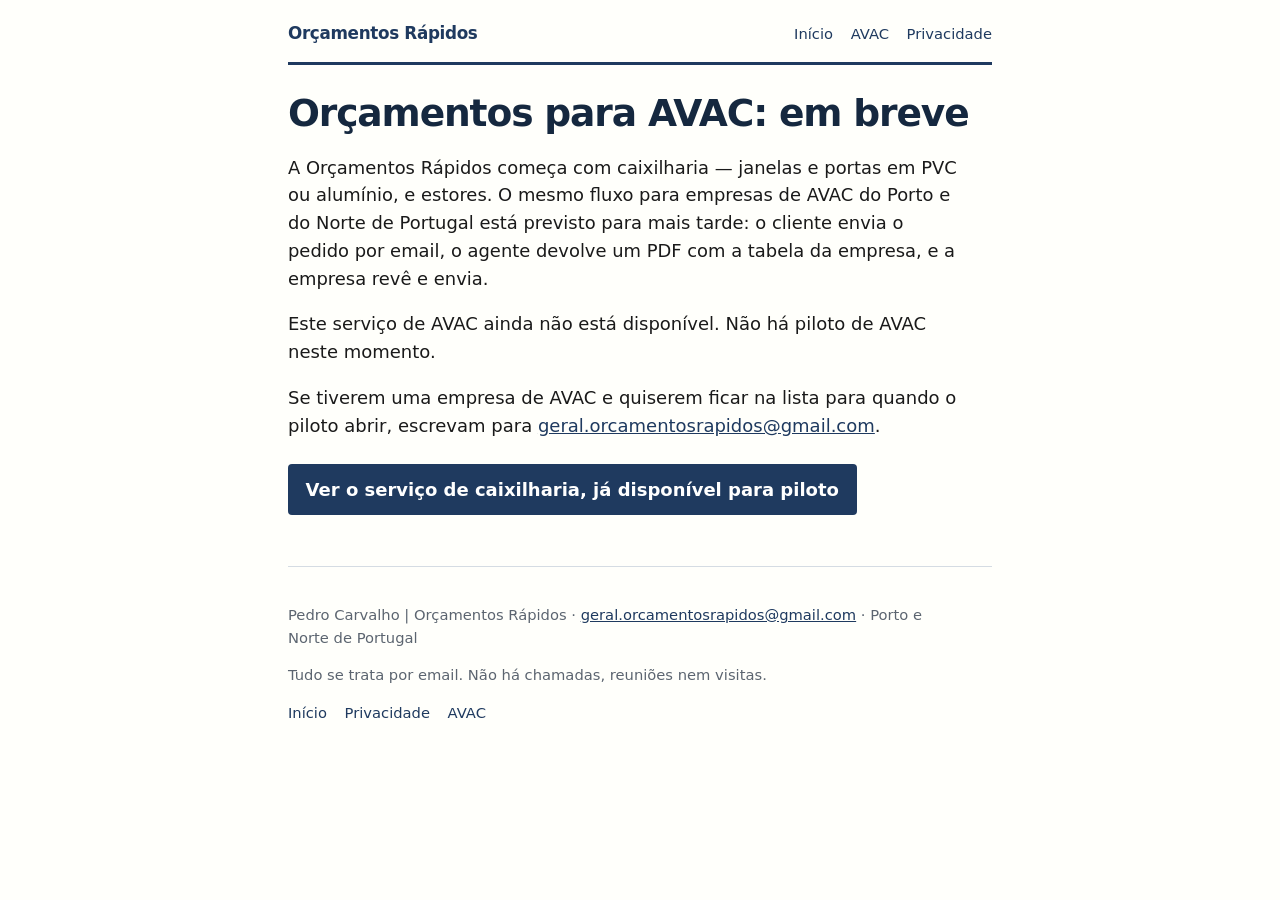
==== avac.html @ dfaf5e06 "Strengthen the landing page for search and a clearer offer. Add a direct H1, a three-step flow, pric" ====
<!DOCTYPE html>
<html lang="pt-PT">
<head>
  <meta charset="utf-8">
  <meta name="viewport" content="width=device-width, initial-scale=1">
  <title>Orçamentos automáticos para AVAC, em breve | Orçamentos Rápidos</title>
  <meta name="description" content="A Orçamentos Rápidos começa com caixilharia. O mesmo fluxo de orçamentos em PDF por email para empresas de AVAC no Porto e no Norte está previsto para mais tarde.">
  <link rel="canonical" href="https://orcamentosrapidos.pt/avac.html">
  <link rel="stylesheet" href="styles.css">
  <meta name="robots" content="index, follow">
</head>
<body>
  <header>
    <a class="logo" href="https://orcamentosrapidos.pt/">Orçamentos Rápidos</a>
    <nav aria-label="Navegação">
      <a href="https://orcamentosrapidos.pt/">Início</a>
      <a href="https://orcamentosrapidos.pt/avac.html">AVAC</a>
      <a href="https://orcamentosrapidos.pt/privacidade.html">Privacidade</a>
    </nav>
  </header>
  <main>
    <h1>Orçamentos para AVAC: em breve</h1>
    <p class="lead">A Orçamentos Rápidos começa com caixilharia — janelas e portas em PVC ou alumínio, e estores. O mesmo fluxo para empresas de AVAC do Porto e do Norte de Portugal está previsto para mais tarde: o cliente envia o pedido por email, o agente devolve um PDF com a tabela da empresa, e a empresa revê e envia.</p>
    <p>Este serviço de AVAC ainda não está disponível. Não há piloto de AVAC neste momento.</p>
    <p>Se tiverem uma empresa de AVAC e quiserem ficar na lista para quando o piloto abrir, escrevam para <a href="mailto:geral.orcamentosrapidos@gmail.com?subject=Lista%20de%20espera%20AVAC">geral.orcamentosrapidos@gmail.com</a>.</p>
    <p><a class="cta" href="https://orcamentosrapidos.pt/">Ver o serviço de caixilharia, já disponível para piloto</a></p>
  </main>
  <footer>
    <p>Pedro Carvalho | Orçamentos Rápidos · <a href="mailto:geral.orcamentosrapidos@gmail.com">geral.orcamentosrapidos@gmail.com</a> · Porto e Norte de Portugal</p>
    <p>Tudo se trata por email. Não há chamadas, reuniões nem visitas.</p>
    <nav aria-label="Rodapé">
      <a href="https://orcamentosrapidos.pt/">Início</a>
      <a href="https://orcamentosrapidos.pt/privacidade.html">Privacidade</a>
      <a href="https://orcamentosrapidos.pt/avac.html">AVAC</a>
    </nav>
  </footer>
</body>
</html>
---- styles.css ----
:root {
  --navy: #1F3A5F;
  --navy-dark: #15283F;
  --ink: #1A1A1A;
  --muted: #5C6570;
  --line: #D5DCE3;
  --paper: #FFFffb;
  --wash: #F4F7FB;
  --accent: #C46B2D;
}
* { box-sizing: border-box; }
html { scroll-behavior: smooth; }
body {
  margin: 0;
  font: 18px/1.55 system-ui, "Segoe UI", Roboto, "Helvetica Neue", Arial, sans-serif;
  color: var(--ink);
  background: var(--paper);
}
header, main, footer { width: min(44rem, calc(100% - 2rem)); margin-left: auto; margin-right: auto; }
header {
  display: flex; flex-wrap: wrap; justify-content: space-between; align-items: baseline;
  gap: 0.75rem 1.5rem;
  padding: 1.25rem 0 1rem;
  border-bottom: 3px solid var(--navy);
}
.logo { font-weight: 700; color: var(--navy); letter-spacing: -0.02em; font-size: 1.05rem; text-decoration: none; }
nav { display: flex; flex-wrap: wrap; gap: 0.75rem 1.1rem; }
nav a { color: var(--navy); text-decoration: none; font-size: 0.92rem; }
nav a:hover, nav a:focus { text-decoration: underline; }
h1 { font-size: clamp(1.8rem, 4.5vw, 2.35rem); line-height: 1.2; letter-spacing: -0.03em; color: var(--navy-dark); margin: 1.6rem 0 0.8rem; }
h2 { font-size: 1.35rem; line-height: 1.3; color: var(--navy); margin: 2.4rem 0 0.7rem; }
h3 { font-size: 1.05rem; margin: 1.3rem 0 0.4rem; color: var(--navy-dark); }
p, li { max-width: 42rem; }
.lead { font-size: 1.12rem; }
.muted, .nota { color: var(--muted); }
.nota { font-size: 0.92rem; }
a { color: var(--navy); }
.cta {
  display: inline-block; margin: 0.4rem 0 0.2rem; padding: 0.7rem 1.1rem;
  background: var(--navy); color: #fff; text-decoration: none; font-weight: 700;
  border-radius: 4px;
}
.cta:hover, .cta:focus { background: var(--navy-dark); }
.cta-sec { background: transparent; color: var(--navy); border: 2px solid var(--navy); margin-left: 0.4rem; }
.cta-sec:hover, .cta-sec:focus { background: var(--wash); color: var(--navy-dark); }
ol.passos { list-style: none; padding: 0; margin: 1rem 0 1.2rem; counter-reset: passo; display: grid; gap: 0.8rem; }
ol.passos li {
  counter-increment: passo;
  background: var(--wash);
  border: 1px solid var(--line);
  padding: 0.9rem 1rem 0.9rem 3.2rem;
  position: relative;
  max-width: none;
}
ol.passos li::before {
  content: counter(passo);
  position: absolute; left: 0.75rem; top: 0.85rem;
  width: 1.7rem; height: 1.7rem; border-radius: 50%;
  background: var(--navy); color: #fff;
  font-weight: 700; font-size: 0.95rem;
  display: flex; align-items: center; justify-content: center;
}
ol.passos strong { display: block; color: var(--navy-dark); margin-bottom: 0.15rem; }
.preco {
  background: var(--wash); border: 1px solid var(--line);
  padding: 1.1rem 1.2rem; margin: 1rem 0 1.2rem;
}
.preco .valor { font-size: 1.6rem; font-weight: 700; color: var(--navy-dark); letter-spacing: -0.02em; margin: 0 0 0.35rem; }
.preview {
  background: var(--wash); border: 1px solid var(--line);
  padding: 1rem; margin: 1rem 0 1.2rem;
}
.selo {
  display: inline-block; margin: 0 0 0.7rem;
  padding: 0.2rem 0.55rem;
  background: var(--accent); color: #fff;
  font-weight: 700; font-size: 0.82rem; letter-spacing: 0.02em;
  text-transform: uppercase;
}
.paginas {
  display: grid;
  grid-template-columns: 1fr;
  gap: 0.7rem;
}
@media (min-width: 36rem) {
  .paginas { grid-template-columns: 1fr 1fr 1fr; }
}
.paginas a { display: block; }
.paginas img {
  width: 100%; height: auto;
  border: 1px solid var(--line);
  background: #fff;
  display: block;
}
.breve { border-left: 3px solid var(--accent); padding: 0.2rem 0 0.2rem 0.9rem; }
details { border-bottom: 1px solid var(--line); padding: 0.6rem 0; }
details summary { cursor: pointer; font-weight: 700; color: var(--navy-dark); }
details p { margin: 0.45rem 0 0.2rem; }
footer {
  margin-top: 3rem; padding: 1.4rem 0 2.4rem;
  border-top: 1px solid var(--line);
  font-size: 0.92rem; color: var(--muted);
}
footer nav { margin-top: 0.4rem; }
@media (max-width: 40rem) {
  body { font-size: 17px; }
  .cta-sec { margin-left: 0; }
}
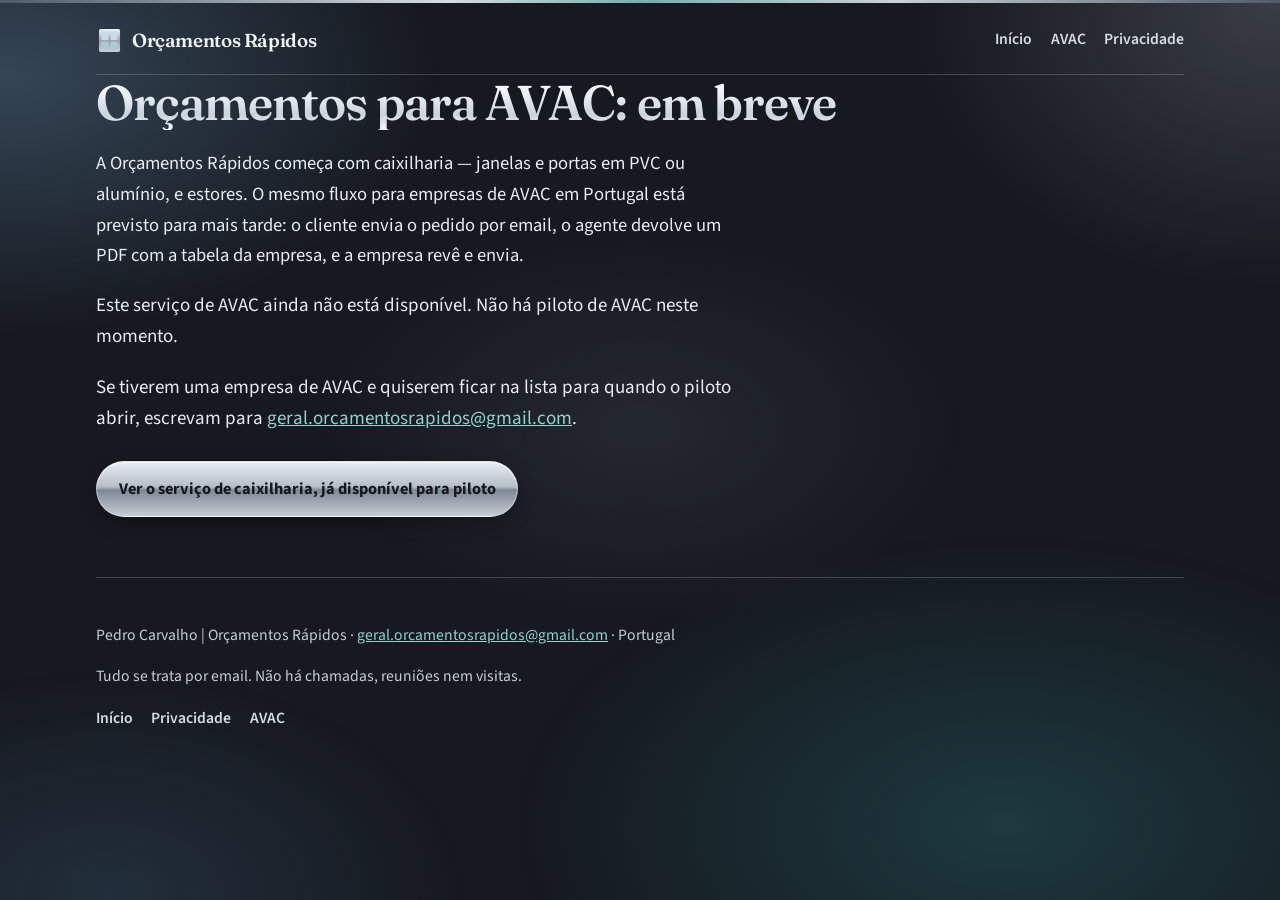
==== commit d218cf5e: "Tighten the landing page for all of Portugal and publish readiness. Retarget copy and structured dat" ====
--- a/avac.html
+++ b/avac.html
@@ -4,7 +4,7 @@
   <meta charset="utf-8">
   <meta name="viewport" content="width=device-width, initial-scale=1">
   <title>Orçamentos automáticos para AVAC, em breve | Orçamentos Rápidos</title>
-  <meta name="description" content="A Orçamentos Rápidos começa com caixilharia. O mesmo fluxo de orçamentos em PDF por email para empresas de AVAC no Porto e no Norte está previsto para mais tarde.">
+  <meta name="description" content="A Orçamentos Rápidos começa com caixilharia. O mesmo fluxo de orçamentos em PDF por email para empresas de AVAC em Portugal está previsto para mais tarde.">
   <link rel="canonical" href="https://orcamentosrapidos.pt/avac.html">
   <link rel="stylesheet" href="styles.css">
   <meta name="robots" content="index, follow">
@@ -20,13 +20,13 @@
   </header>
   <main>
     <h1>Orçamentos para AVAC: em breve</h1>
-    <p class="lead">A Orçamentos Rápidos começa com caixilharia — janelas e portas em PVC ou alumínio, e estores. O mesmo fluxo para empresas de AVAC do Porto e do Norte de Portugal está previsto para mais tarde: o cliente envia o pedido por email, o agente devolve um PDF com a tabela da empresa, e a empresa revê e envia.</p>
+    <p class="lead">A Orçamentos Rápidos começa com caixilharia — janelas e portas em PVC ou alumínio, e estores. O mesmo fluxo para empresas de AVAC em Portugal está previsto para mais tarde: o cliente envia o pedido por email, o agente devolve um PDF com a tabela da empresa, e a empresa revê e envia.</p>
     <p>Este serviço de AVAC ainda não está disponível. Não há piloto de AVAC neste momento.</p>
     <p>Se tiverem uma empresa de AVAC e quiserem ficar na lista para quando o piloto abrir, escrevam para <a href="mailto:geral.orcamentosrapidos@gmail.com?subject=Lista%20de%20espera%20AVAC">geral.orcamentosrapidos@gmail.com</a>.</p>
     <p><a class="cta" href="https://orcamentosrapidos.pt/">Ver o serviço de caixilharia, já disponível para piloto</a></p>
   </main>
   <footer>
-    <p>Pedro Carvalho | Orçamentos Rápidos · <a href="mailto:geral.orcamentosrapidos@gmail.com">geral.orcamentosrapidos@gmail.com</a> · Porto e Norte de Portugal</p>
+    <p>Pedro Carvalho | Orçamentos Rápidos · <a href="mailto:geral.orcamentosrapidos@gmail.com">geral.orcamentosrapidos@gmail.com</a> · Portugal</p>
     <p>Tudo se trata por email. Não há chamadas, reuniões nem visitas.</p>
     <nav aria-label="Rodapé">
       <a href="https://orcamentosrapidos.pt/">Início</a>
--- a/styles.css
+++ b/styles.css
@@ -1,108 +1,664 @@
+@font-face {
+  font-family: "Fraunces";
+  font-style: normal;
+  font-weight: 500 700;
+  font-display: swap;
+  src: url("fonts/fraunces-latin.woff2") format("woff2");
+}
+@font-face {
+  font-family: "Source Sans 3";
+  font-style: normal;
+  font-weight: 400 700;
+  font-display: swap;
+  src: url("fonts/source-sans-3-latin.woff2") format("woff2");
+}
+@font-face {
+  font-family: "Source Sans 3";
+  font-style: italic;
+  font-weight: 400;
+  font-display: swap;
+  src: url("fonts/source-sans-3-italic-latin.woff2") format("woff2");
+}
+
 :root {
-  --navy: #1F3A5F;
-  --navy-dark: #15283F;
-  --ink: #1A1A1A;
-  --muted: #5C6570;
-  --line: #D5DCE3;
-  --paper: #FFFffb;
-  --wash: #F4F7FB;
-  --accent: #C46B2D;
-}
+  --graphite: #16191F;
+  --ink: #E8EDF2;
+  --muted: #C5CDD6;
+  --line: rgba(220, 228, 236, 0.22);
+  --cyan: #8ED4CF;
+  --cyan-dim: #6BB8B3;
+  --input-bg: #F3F5F7;
+  --input-ink: #16191F;
+  --metal: linear-gradient(180deg, #FFFFFF 0%, #E8EEF3 38%, #C9D3DC 72%, #F5F7FA 100%);
+  --glass-bg: rgba(255, 255, 255, 0.08);
+  --glass-border: rgba(236, 242, 248, 0.22);
+  --glass-glow: 0 16px 40px rgba(0, 0, 0, 0.32), 0 0 0 1px rgba(255, 255, 255, 0.06), inset 0 1px 0 rgba(255, 255, 255, 0.18);
+  --radius: 1.15rem;
+  --font-display: "Fraunces", "Iowan Old Style", Palatino, Georgia, serif;
+  --font-text: "Source Sans 3", "Segoe UI", "Helvetica Neue", Arial, sans-serif;
+  /* aliases used by leftover rules */
+  --card: var(--glass-bg);
+  --green: var(--cyan);
+  --green-dark: #F2F5F8;
+  --terracotta: var(--cyan);
+  --terracotta-soft: var(--cyan-dim);
+  --paper: rgba(255, 255, 255, 0.06);
+  --sage: rgba(142, 212, 207, 0.16);
+  --shadow: var(--glass-glow);
+}
+
 * { box-sizing: border-box; }
-html { scroll-behavior: smooth; }
+html { scroll-behavior: smooth; background: var(--graphite); }
+@media (prefers-reduced-motion: reduce) {
+  html { scroll-behavior: auto; }
+  body::after { animation: none !important; }
+}
+
 body {
   margin: 0;
-  font: 18px/1.55 system-ui, "Segoe UI", Roboto, "Helvetica Neue", Arial, sans-serif;
+  font: 19px/1.65 var(--font-text);
   color: var(--ink);
-  background: var(--paper);
-}
-header, main, footer { width: min(44rem, calc(100% - 2rem)); margin-left: auto; margin-right: auto; }
+  background: var(--graphite);
+  min-height: 100%;
+}
+
+/* Thin metallic edge */
+body::before {
+  content: "";
+  display: block;
+  height: 3px;
+  background: linear-gradient(90deg, #4E5C68 0%, #D5DCE4 35%, #7AAEAE 50%, #C8D0D8 70%, #4E5C68 100%);
+  position: relative;
+  z-index: 2;
+}
+
+/* Fluid metallic blobs */
+body::after {
+  content: "";
+  position: fixed;
+  inset: -15%;
+  z-index: 0;
+  pointer-events: none;
+  background:
+    radial-gradient(ellipse 42% 36% at 12% 18%, rgba(96, 132, 164, 0.42), transparent 62%),
+    radial-gradient(ellipse 38% 42% at 88% 12%, rgba(198, 208, 218, 0.20), transparent 58%),
+    radial-gradient(ellipse 48% 40% at 72% 82%, rgba(46, 140, 146, 0.28), transparent 62%),
+    radial-gradient(ellipse 36% 32% at 18% 88%, rgba(70, 108, 140, 0.26), transparent 60%),
+    radial-gradient(ellipse 28% 24% at 50% 48%, rgba(160, 176, 190, 0.10), transparent 70%);
+  animation: fluir 32s ease-in-out infinite alternate;
+}
+@keyframes fluir {
+  from { transform: translate3d(0, 0, 0) scale(1); }
+  to { transform: translate3d(-3.5%, 2.5%, 0) scale(1.07); }
+}
+
+header, main, footer {
+  width: min(68rem, calc(100% - 2.4rem));
+  margin-left: auto;
+  margin-right: auto;
+  position: relative;
+  z-index: 1;
+}
+
 header {
-  display: flex; flex-wrap: wrap; justify-content: space-between; align-items: baseline;
-  gap: 0.75rem 1.5rem;
-  padding: 1.25rem 0 1rem;
-  border-bottom: 3px solid var(--navy);
-}
-.logo { font-weight: 700; color: var(--navy); letter-spacing: -0.02em; font-size: 1.05rem; text-decoration: none; }
-nav { display: flex; flex-wrap: wrap; gap: 0.75rem 1.1rem; }
-nav a { color: var(--navy); text-decoration: none; font-size: 0.92rem; }
-nav a:hover, nav a:focus { text-decoration: underline; }
-h1 { font-size: clamp(1.8rem, 4.5vw, 2.35rem); line-height: 1.2; letter-spacing: -0.03em; color: var(--navy-dark); margin: 1.6rem 0 0.8rem; }
-h2 { font-size: 1.35rem; line-height: 1.3; color: var(--navy); margin: 2.4rem 0 0.7rem; }
-h3 { font-size: 1.05rem; margin: 1.3rem 0 0.4rem; color: var(--navy-dark); }
-p, li { max-width: 42rem; }
-.lead { font-size: 1.12rem; }
+  display: flex;
+  flex-wrap: wrap;
+  justify-content: space-between;
+  align-items: center;
+  gap: 0.85rem 1.6rem;
+  padding: 1.35rem 0 1.15rem;
+  border-bottom: 1px solid var(--line);
+}
+
+.logo {
+  display: inline-flex;
+  align-items: center;
+  gap: 0.55rem;
+  font-family: var(--font-display);
+  font-weight: 600;
+  font-size: 1.18rem;
+  letter-spacing: -0.02em;
+  text-decoration: none;
+  color: #F2F5F8;
+  -webkit-text-fill-color: #F2F5F8;
+}
+.logo::before {
+  content: "";
+  width: 1.7rem;
+  height: 1.7rem;
+  flex-shrink: 0;
+  background: url("marca.svg") no-repeat center / contain;
+  -webkit-text-fill-color: initial;
+}
+
+nav { display: flex; flex-wrap: wrap; gap: 0.45rem 1.15rem; }
+nav a {
+  color: #D5DCE3;
+  text-decoration: none;
+  font-size: 0.98rem;
+  font-weight: 600;
+}
+nav a:hover, nav a:focus { color: var(--cyan); text-decoration: underline; text-underline-offset: 0.18em; }
+
+h1, h2 {
+  font-family: var(--font-display);
+  font-weight: 600;
+  letter-spacing: -0.02em;
+  line-height: 1.2;
+  background-image: var(--metal);
+  -webkit-background-clip: text;
+  background-clip: text;
+  color: #F2F5F8;
+  -webkit-text-fill-color: transparent;
+}
+h3 {
+  font-family: var(--font-display);
+  font-weight: 600;
+  letter-spacing: -0.02em;
+  line-height: 1.2;
+  color: #F2F5F8;
+}
+h1 { font-size: clamp(2.05rem, 5vw, 3.05rem); margin: 0 0 1.1rem; line-height: 1.12; }
+h2 { font-size: clamp(1.55rem, 3vw, 1.95rem); margin: 0 0 0.85rem; }
+h3 { font-size: 1.3rem; margin: 0 0 0.25rem; }
+
+p, li { max-width: 40rem; }
+.lead { font-size: 1.16rem; }
+.historia { font-size: 1.05rem; max-width: 42rem; }
 .muted, .nota { color: var(--muted); }
-.nota { font-size: 0.92rem; }
-a { color: var(--navy); }
+.nota { font-size: 0.98rem; }
+a { color: var(--cyan); }
+a:hover, a:focus { color: #B7EBE6; }
+
 .cta {
-  display: inline-block; margin: 0.4rem 0 0.2rem; padding: 0.7rem 1.1rem;
-  background: var(--navy); color: #fff; text-decoration: none; font-weight: 700;
-  border-radius: 4px;
-}
-.cta:hover, .cta:focus { background: var(--navy-dark); }
-.cta-sec { background: transparent; color: var(--navy); border: 2px solid var(--navy); margin-left: 0.4rem; }
-.cta-sec:hover, .cta-sec:focus { background: var(--wash); color: var(--navy-dark); }
-ol.passos { list-style: none; padding: 0; margin: 1rem 0 1.2rem; counter-reset: passo; display: grid; gap: 0.8rem; }
-ol.passos li {
-  counter-increment: passo;
-  background: var(--wash);
-  border: 1px solid var(--line);
-  padding: 0.9rem 1rem 0.9rem 3.2rem;
-  position: relative;
-  max-width: none;
-}
-ol.passos li::before {
-  content: counter(passo);
-  position: absolute; left: 0.75rem; top: 0.85rem;
-  width: 1.7rem; height: 1.7rem; border-radius: 50%;
-  background: var(--navy); color: #fff;
-  font-weight: 700; font-size: 0.95rem;
-  display: flex; align-items: center; justify-content: center;
-}
-ol.passos strong { display: block; color: var(--navy-dark); margin-bottom: 0.15rem; }
-.preco {
-  background: var(--wash); border: 1px solid var(--line);
-  padding: 1.1rem 1.2rem; margin: 1rem 0 1.2rem;
-}
-.preco .valor { font-size: 1.6rem; font-weight: 700; color: var(--navy-dark); letter-spacing: -0.02em; margin: 0 0 0.35rem; }
-.preview {
-  background: var(--wash); border: 1px solid var(--line);
-  padding: 1rem; margin: 1rem 0 1.2rem;
-}
-.selo {
-  display: inline-block; margin: 0 0 0.7rem;
-  padding: 0.2rem 0.55rem;
-  background: var(--accent); color: #fff;
-  font-weight: 700; font-size: 0.82rem; letter-spacing: 0.02em;
-  text-transform: uppercase;
-}
-.paginas {
+  display: inline-block;
+  margin: 0.5rem 0 0.15rem;
+  padding: 0.85rem 1.35rem;
+  background: linear-gradient(180deg, #E8EDF2 0%, #B4BEC8 46%, #7E8894 52%, #C5CDD6 100%);
+  color: #15181D;
+  text-decoration: none;
+  font-weight: 700;
+  font-size: 1.02rem;
+  border-radius: 999px;
+  border: 1px solid rgba(255, 255, 255, 0.4);
+  box-shadow: 0 6px 18px rgba(0, 0, 0, 0.28), inset 0 1px 0 rgba(255, 255, 255, 0.55);
+}
+.cta:hover, .cta:focus {
+  background: linear-gradient(180deg, #F4F7FA 0%, #C5CDD6 46%, #8E98A4 52%, #D5DCE3 100%);
+  color: #15181D;
+}
+
+.hero {
   display: grid;
   grid-template-columns: 1fr;
-  gap: 0.7rem;
-}
-@media (min-width: 36rem) {
-  .paginas { grid-template-columns: 1fr 1fr 1fr; }
-}
+  gap: 2rem;
+  padding: 2.4rem 0 1rem;
+  align-items: center;
+}
+.hero-texto p { max-width: 38rem; }
+.ilustracao { display: flex; justify-content: center; }
+.ilustracao svg { width: min(100%, 22rem); height: auto; filter: drop-shadow(0 18px 24px rgba(0, 0, 0, 0.35)); }
+
+.seccao { padding: 2.8rem 0 0.4rem; }
+.seccao h2 { max-width: 40rem; }
+
+.divisor {
+  display: flex;
+  justify-content: center;
+  gap: 0.85rem;
+  padding: 1.8rem 0 0.2rem;
+  color: var(--cyan-dim);
+}
+.divisor svg { width: 1.7rem; height: 1.7rem; }
+
+.passos {
+  list-style: none;
+  margin: 1.8rem 0 1.4rem;
+  padding: 0 0 0 0.2rem;
+  border-left: 3px solid rgba(142, 212, 207, 0.45);
+  display: grid;
+  gap: 1.6rem;
+}
+.passos li {
+  position: relative;
+  max-width: 46rem;
+  padding: 0.15rem 0 0.15rem 2.4rem;
+  display: grid;
+  grid-template-columns: 3rem 1fr;
+  gap: 0.9rem 1rem;
+  align-items: start;
+}
+.passos .icone {
+  grid-row: 1 / span 2;
+  width: 3rem;
+  height: 3rem;
+  border-radius: 0.85rem;
+  background: var(--glass-bg);
+  border: 1px solid var(--glass-border);
+  box-shadow: var(--glass-glow);
+  backdrop-filter: blur(16px);
+  -webkit-backdrop-filter: blur(16px);
+  display: flex;
+  align-items: center;
+  justify-content: center;
+  color: var(--cyan);
+}
+.passos .icone svg { width: 1.7rem; height: 1.7rem; }
+.passos strong {
+  display: block;
+  font-family: var(--font-display);
+  font-size: 1.22rem;
+  font-weight: 600;
+  color: #F2F5F8;
+  margin-bottom: 0.2rem;
+  grid-column: 2;
+}
+.passos p { margin: 0; grid-column: 2; max-width: 38rem; }
+
+.aviso, .preview, .quadro, .simulador {
+  background: var(--glass-bg);
+  border: 1px solid var(--glass-border);
+  border-radius: var(--radius);
+  box-shadow: var(--glass-glow);
+  backdrop-filter: blur(20px) saturate(1.15);
+  -webkit-backdrop-filter: blur(20px) saturate(1.15);
+}
+.aviso {
+  max-width: 42rem;
+  margin: 1.2rem 0 0;
+  padding: 0.95rem 1.15rem;
+  border-left: 4px solid var(--cyan-dim);
+}
+.preview {
+  padding: 1.25rem 1.25rem 1.15rem;
+  margin: 1.5rem 0 0.4rem;
+}
+.selo {
+  display: inline-block;
+  margin: 0 0 0.95rem;
+  padding: 0.28rem 0.7rem;
+  background: linear-gradient(180deg, #3A4A56, #243038);
+  color: #E8EDF2;
+  font-family: var(--font-display);
+  font-weight: 600;
+  font-size: 0.86rem;
+  letter-spacing: 0.03em;
+  text-transform: uppercase;
+  border-radius: 0.3rem;
+  border: 1px solid rgba(255, 255, 255, 0.2);
+  transform: rotate(-1.5deg);
+}
+.paginas { display: grid; grid-template-columns: 1fr; gap: 0.85rem; }
 .paginas a { display: block; }
 .paginas img {
   width: 100%; height: auto;
-  border: 1px solid var(--line);
+  border-radius: 0.55rem;
   background: #fff;
   display: block;
-}
-.breve { border-left: 3px solid var(--accent); padding: 0.2rem 0 0.2rem 0.9rem; }
-details { border-bottom: 1px solid var(--line); padding: 0.6rem 0; }
-details summary { cursor: pointer; font-weight: 700; color: var(--navy-dark); }
-details p { margin: 0.45rem 0 0.2rem; }
+  box-shadow: 0 8px 20px rgba(0, 0, 0, 0.28);
+}
+figcaption { margin-top: 0.9rem; }
+
+.quadro { margin: 1.5rem 0 1.2rem; padding: 0.4rem 0.4rem; }
+.plano { padding: 1.35rem 1.4rem 1.4rem; }
+.plano + .plano { border-top: 1px dashed var(--line); }
+.plano-topo {
+  display: flex;
+  flex-wrap: wrap;
+  justify-content: space-between;
+  align-items: baseline;
+  gap: 0.25rem 1.2rem;
+  margin-bottom: 0.4rem;
+}
+.plano .valor {
+  font-family: var(--font-display);
+  font-size: 1.55rem;
+  font-weight: 600;
+  margin: 0;
+  letter-spacing: -0.02em;
+  background-image: var(--metal);
+  -webkit-background-clip: text;
+  background-clip: text;
+  color: #F2F5F8;
+  -webkit-text-fill-color: transparent;
+}
+.plano .periodo {
+  font-family: var(--font-text);
+  font-size: 0.95rem;
+  font-weight: 600;
+  color: var(--muted);
+  -webkit-text-fill-color: var(--muted);
+}
+.plano ul { margin: 0.55rem 0 0; padding: 0 0 0 1.15rem; }
+.plano li { max-width: none; margin: 0.2rem 0; }
+
+.iva, .piloto { max-width: 42rem; }
+
+details { border-bottom: 1px solid var(--line); padding: 0.85rem 0; }
+details:first-of-type { border-top: 1px solid var(--line); }
+details summary { cursor: pointer; font-weight: 700; color: #F2F5F8; padding: 0.15rem 0; }
+details p { margin: 0.5rem 0 0.15rem; }
+
 footer {
-  margin-top: 3rem; padding: 1.4rem 0 2.4rem;
+  margin-top: 3.6rem;
+  padding: 1.8rem 0 2.8rem;
   border-top: 1px solid var(--line);
-  font-size: 0.92rem; color: var(--muted);
-}
-footer nav { margin-top: 0.4rem; }
+  font-size: 0.98rem;
+  color: var(--muted);
+}
+footer nav { margin-top: 0.55rem; }
+
+@media (min-width: 56rem) {
+  .hero {
+    grid-template-columns: minmax(0, 1.15fr) minmax(16rem, 0.85fr);
+    gap: 2.5rem 3rem;
+    padding: 3.1rem 0 1.4rem;
+  }
+  .paginas { grid-template-columns: 1.4fr 1fr 1fr; align-items: start; }
+  .passos li { padding-left: 2.8rem; }
+}
+
 @media (max-width: 40rem) {
-  body { font-size: 17px; }
-  .cta-sec { margin-left: 0; }
-}
+  body { font-size: 18px; }
+  .hero { padding-top: 1.6rem; }
+  .cta { display: block; text-align: center; width: 100%; }
+  .passos li { grid-template-columns: 2.6rem 1fr; padding-left: 1.5rem; }
+  .ilustracao { order: -1; }
+  .ilustracao svg { width: min(58%, 12.5rem); }
+}
+
+/* --- Simulador no hero (mobile first) --- */
+.hero-min { display: block; padding: 1.4rem 0 0.6rem; }
+.hero-intro { max-width: 44rem; }
+.hero-intro h1 { font-size: clamp(1.7rem, 6vw, 2.45rem); margin-bottom: 0.55rem; }
+.para-quem { font-size: 1.08rem; margin: 0 0 1.3rem; max-width: 40rem; }
+.hero-corpo { display: block; }
+.hero-min .ilustracao { display: none; }
+
+.simulador { padding: 1.1rem 1rem 1.25rem; }
+.aviso-exemplo {
+  margin: 0.7rem 0 0;
+  padding: 0;
+  background: none;
+  border: 0;
+  color: var(--muted);
+  font-weight: 500;
+  font-size: 0.88rem;
+  max-width: none;
+}
+.simulador-erro {
+  margin: 0 0 0.8rem;
+  padding: 0.6rem 0.8rem;
+  background: #F8E4DE;
+  color: #5C2418;
+  border-radius: 0.6rem;
+  font-weight: 600;
+}
+.lista-vaos { list-style: none; margin: 0 0 0.9rem; padding: 0; display: grid; gap: 0.45rem; }
+.lista-vaos li { display: flex; gap: 0.4rem; align-items: stretch; max-width: none; }
+.vao-escolha {
+  flex: 1;
+  text-align: left;
+  font: inherit;
+  font-size: 0.95rem;
+  font-weight: 600;
+  color: #F2F5F8;
+  background: rgba(255, 255, 255, 0.06);
+  border: 1px solid var(--glass-border);
+  border-radius: 0.7rem;
+  padding: 0.65rem 0.75rem;
+  cursor: pointer;
+  min-height: 2.75rem;
+}
+.lista-vaos li.ativo .vao-escolha,
+.vao-escolha[aria-pressed="true"] {
+  border-color: var(--cyan);
+  box-shadow: 0 0 0 2px rgba(142, 212, 207, 0.28);
+  background: rgba(142, 212, 207, 0.12);
+}
+.vao-remover {
+  font: inherit;
+  font-size: 0.88rem;
+  font-weight: 600;
+  color: #D5DCE3;
+  background: transparent;
+  border: 1px solid var(--line);
+  border-radius: 0.7rem;
+  padding: 0.5rem 0.7rem;
+  cursor: pointer;
+}
+.form-vao .grelha {
+  display: grid;
+  grid-template-columns: 1fr 1fr;
+  gap: 0.7rem;
+}
+.form-vao .grelha label:nth-child(1),
+.form-vao .grelha label:nth-child(2) { grid-column: 1 / -1; }
+.form-vao label,
+.form-vao .extras label {
+  display: flex;
+  flex-direction: column;
+  gap: 0.28rem;
+  font-weight: 700;
+  font-size: 0.92rem;
+  color: #F0F3F6;
+  max-width: none;
+}
+.form-vao .extras label {
+  flex-direction: row;
+  align-items: center;
+  gap: 0.55rem;
+  font-weight: 600;
+  font-size: 1rem;
+}
+.form-vao select,
+.form-vao input[type="number"] {
+  font: inherit;
+  font-size: 1.05rem;
+  font-weight: 400;
+  color: var(--input-ink);
+  width: 100%;
+  min-height: 2.9rem;
+  padding: 0.55rem 0.65rem;
+  border: 1px solid #C5CDD6;
+  border-radius: 0.65rem;
+  background: var(--input-bg);
+  appearance: auto;
+}
+.form-vao input[type="checkbox"] {
+  width: 1.25rem;
+  height: 1.25rem;
+  accent-color: #2A6F6C;
+  flex-shrink: 0;
+}
+.form-vao .extras { border: 0; margin: 0.9rem 0 0; padding: 0; display: grid; gap: 0.55rem; }
+.form-vao legend {
+  font-family: var(--font-display);
+  font-weight: 600;
+  color: #F2F5F8;
+  padding: 0;
+  margin: 0 0 0.4rem;
+}
+.acoes-vao, .acoes-pdf { margin: 0.85rem 0 0.4rem; }
+.btn-sec {
+  font: inherit;
+  font-weight: 700;
+  color: #F2F5F8;
+  background: rgba(255, 255, 255, 0.06);
+  border: 1px solid rgba(232, 238, 244, 0.4);
+  border-radius: 999px;
+  padding: 0.7rem 1.1rem;
+  cursor: pointer;
+  min-height: 2.8rem;
+}
+.btn-sec:hover, .btn-sec:focus { background: rgba(142, 212, 207, 0.16); color: #F2F5F8; }
+.cta.btn-pdf, .cta.cta-tabela {
+  border: 1px solid rgba(255, 255, 255, 0.4);
+  cursor: pointer;
+  font: inherit;
+  font-weight: 700;
+  width: 100%;
+  text-align: center;
+  box-sizing: border-box;
+}
+.resultado { margin-top: 1rem; }
+.linhas-orc { width: 100%; border-collapse: collapse; font-size: 0.95rem; }
+.linhas-orc th, .linhas-orc td {
+  text-align: left;
+  padding: 0.55rem 0.2rem;
+  border-bottom: 1px solid var(--line);
+  vertical-align: top;
+}
+.linhas-orc .col-preco, .linhas-orc th:last-child { text-align: right; white-space: nowrap; }
+.linhas-orc .desc { display: block; font-weight: 600; color: #F2F5F8; }
+.linhas-orc .qty { display: block; color: var(--muted); font-size: 0.88rem; }
+.nota-min { font-size: 0.92rem; color: var(--muted); margin: 0.7rem 0 0; max-width: none; }
+.totais { margin: 0.8rem 0 0; padding: 0.7rem 0 0; display: grid; gap: 0.3rem; }
+.totais div { display: flex; justify-content: space-between; gap: 1rem; margin: 0; max-width: none; }
+.totais dt, .totais dd { margin: 0; }
+.totais .total { margin-top: 0.35rem; padding-top: 0.45rem; border-top: 2px solid rgba(142, 212, 207, 0.55); font-size: 1.15rem; }
+.totais .total dt, .totais .total dd {
+  font-family: var(--font-display);
+  font-weight: 600;
+  background-image: var(--metal);
+  -webkit-background-clip: text;
+  background-clip: text;
+  color: #F2F5F8;
+  -webkit-text-fill-color: transparent;
+}
+.visually-hidden {
+  position: absolute;
+  width: 1px; height: 1px;
+  padding: 0; margin: -1px;
+  overflow: hidden; clip: rect(0,0,0,0);
+  border: 0;
+}
+
+@media (min-width: 40rem) {
+  .form-vao .grelha { grid-template-columns: repeat(6, 1fr); }
+  .form-vao .grelha label:nth-child(1),
+  .form-vao .grelha label:nth-child(2) { grid-column: span 3; }
+  .form-vao .grelha label:nth-child(3),
+  .form-vao .grelha label:nth-child(4),
+  .form-vao .grelha label:nth-child(5) { grid-column: span 2; }
+  .cta.btn-pdf, .cta.cta-tabela { width: auto; }
+  .form-vao .extras { grid-template-columns: 1fr; }
+}
+
+@media (min-width: 56rem) {
+  .hero-min { padding-top: 2rem; }
+  .hero-corpo {
+    display: grid;
+    grid-template-columns: minmax(0, 1.4fr) minmax(11rem, 0.55fr);
+    gap: 1.6rem 2rem;
+    align-items: start;
+  }
+  .hero-min .ilustracao { display: flex; padding-top: 1.2rem; }
+  .hero-min .ilustracao svg { width: min(100%, 16rem); }
+  .simulador { padding: 1.3rem 1.3rem 1.4rem; }
+  .form-vao .extras { grid-template-columns: repeat(3, auto); justify-content: start; gap: 0.5rem 1.3rem; }
+}
+
+/* Impressão / guardar como PDF — papel branco, texto escuro */
+.folha-orcamento { display: none; }
+@media print {
+  body::before, body::after, header, footer, nav, .divisor, .seccao, .hero-intro, .ilustracao,
+  .acoes-vao, .acoes-pdf, .cta, .btn-sec, .nota, .para-quem, noscript { display: none !important; }
+  body, html { background: #fff !important; color: #111 !important; }
+  body::after { animation: none !important; }
+  body.a-imprimir .hero-min, body.a-imprimir .hero-corpo, body.a-imprimir .simulador {
+    display: none !important;
+    box-shadow: none;
+    padding: 0;
+    backdrop-filter: none;
+  }
+  body.a-imprimir .folha-orcamento,
+  .folha-orcamento {
+    display: block !important;
+    position: static;
+    background: #fff;
+    color: #111;
+    font: 12pt/1.45 "Source Sans 3", "Segoe UI", Arial, sans-serif;
+    padding: 0;
+    margin: 0;
+    -webkit-text-fill-color: #111;
+  }
+  .folha-orcamento h1, .folha-orcamento * {
+    background: none !important;
+    -webkit-text-fill-color: #111;
+    color: #111;
+  }
+  .folha-orcamento[hidden] { display: block !important; }
+  .folha-cab { margin-bottom: 1rem; }
+  .folha-marca { font-weight: 700; font-size: 1.15rem; margin: 0 0 0.4rem; }
+  .folha-aviso {
+    border: 1pt solid #333;
+    padding: 0.5rem 0.7rem;
+    font-weight: 600;
+    margin: 0 0 0.7rem;
+  }
+  .folha-orcamento h1 { font-size: 1.35rem; margin: 0 0 0.8rem; }
+  .folha-orcamento table { width: 100%; border-collapse: collapse; }
+  .folha-orcamento th, .folha-orcamento td {
+    border-bottom: 0.5pt solid #999;
+    padding: 0.35rem 0.3rem;
+    text-align: left;
+    font-size: 10.5pt;
+  }
+  .folha-orcamento th:nth-child(n+2), .folha-orcamento td:nth-child(n+2) { text-align: right; }
+  .folha-totais { margin-top: 1rem; }
+  .folha-totais div { display: flex; justify-content: space-between; max-width: 20rem; margin-left: auto; }
+  .folha-nota { margin-top: 1.2rem; font-size: 9.5pt; color: #333; }
+}
+
+.seccao-compacta { padding-top: 1.6rem; }
+.seccao-compacta .passos { margin-top: 1rem; margin-bottom: 0.4rem; gap: 1.1rem; }
+
+.barra-total { display: none; }
+@media (max-width: 40rem) {
+  .barra-total {
+    display: flex;
+    position: fixed;
+    left: 0;
+    right: 0;
+    bottom: 0;
+    z-index: 20;
+    align-items: center;
+    justify-content: space-between;
+    gap: 0.75rem;
+    padding: 0.7rem 1rem calc(0.7rem + env(safe-area-inset-bottom, 0px));
+    background: rgba(22, 25, 31, 0.92);
+    backdrop-filter: blur(16px);
+    -webkit-backdrop-filter: blur(16px);
+    border-top: 1px solid var(--glass-border);
+    box-shadow: 0 -8px 24px rgba(0, 0, 0, 0.35);
+  }
+  .barra-total[hidden] { display: none !important; }
+  body { padding-bottom: 5.4rem; }
+  footer { padding-bottom: 6.2rem; }
+  .simulador { padding-bottom: 1.6rem; }
+  .barra-total-valor {
+    margin: 0;
+    font-size: 0.92rem;
+    color: #E8EDF2;
+    max-width: none;
+  }
+  .barra-total-valor strong {
+    display: block;
+    font-family: var(--font-display);
+    font-size: 1.18rem;
+    font-weight: 600;
+    color: #F2F5F8;
+  }
+  .barra-pdf {
+    width: auto;
+    margin: 0;
+    padding: 0.6rem 1.15rem;
+    font-size: 0.98rem;
+    flex-shrink: 0;
+  }
+}
+@media print {
+  .barra-total { display: none !important; }
+  body { padding-bottom: 0 !important; }
+}
